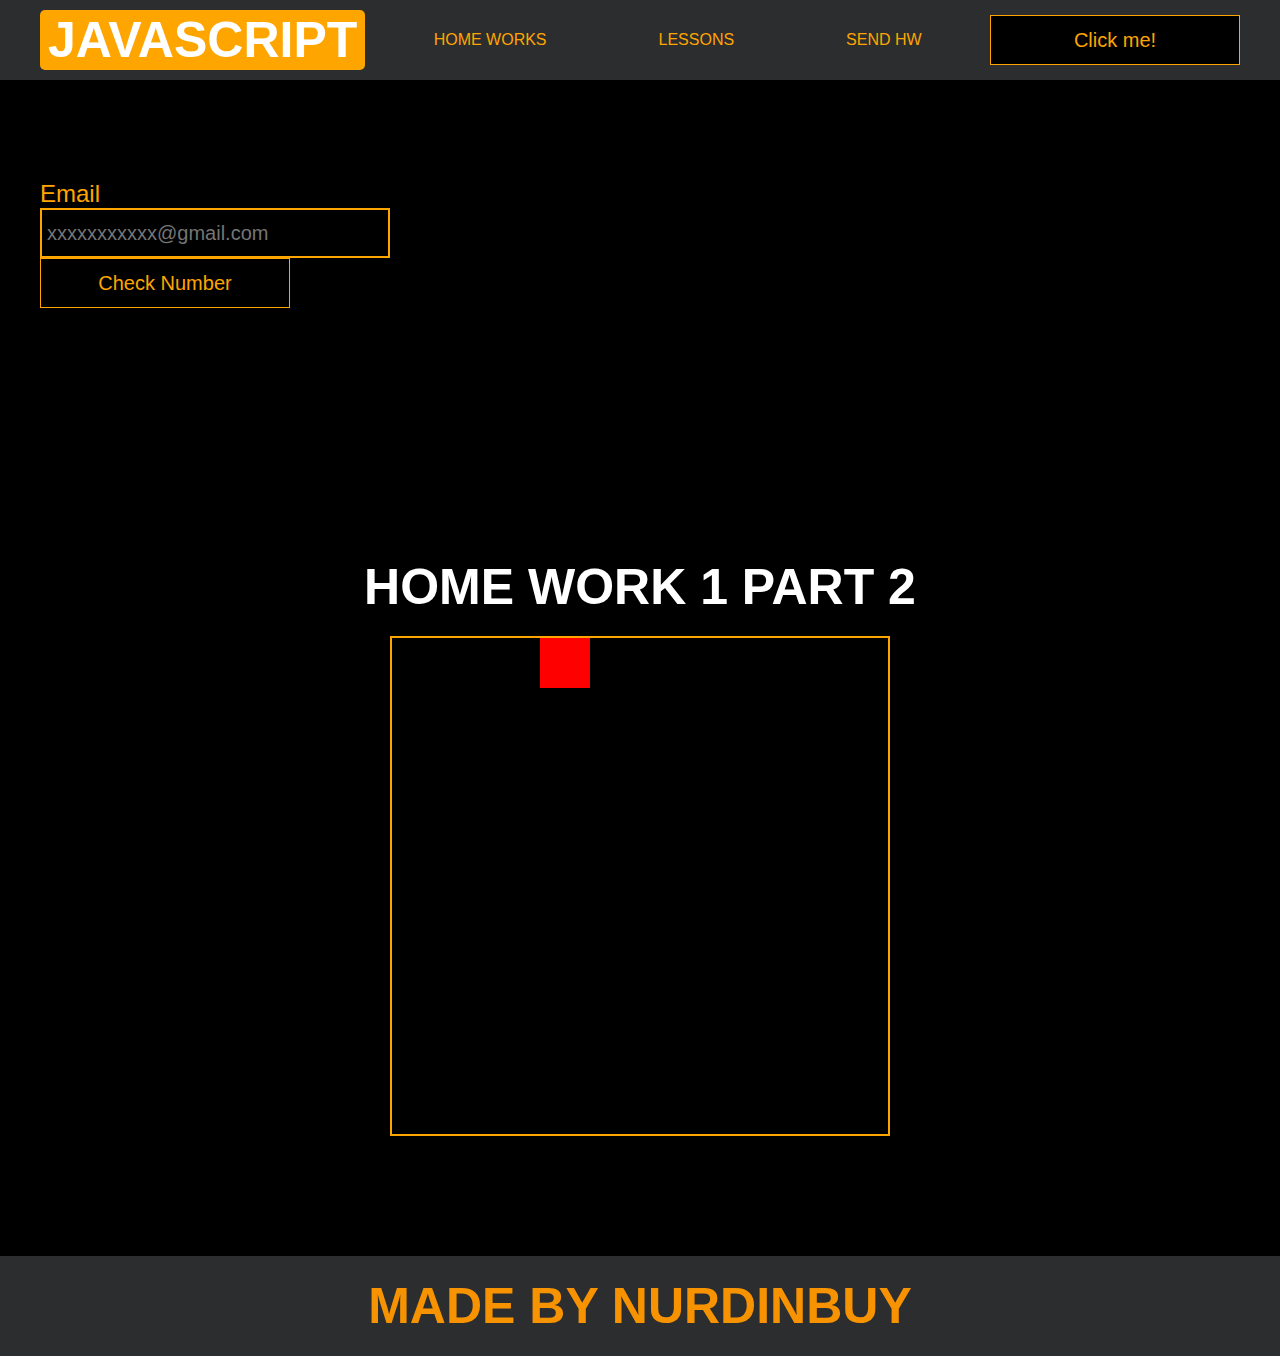
==== pages/home_works.html @ 7d14022f "first commit" ====
<!DOCTYPE html>
<html lang="en">
<head>
    <meta charset="UTF-8">
    <title>Home Works</title>
    <link rel="stylesheet" href="../css/style.css">
    <link rel="stylesheet" href="../css/core.css">
    <link rel="stylesheet" href="../css/home_works.css">
</head>
<body>

<div class="wrapper">
    <div class="header">
        <div class="container">
            <div class="inner_header">
                <a href="../index.html">
                    <div class="logotype">
                        <h2>Java<span>Script</span></h2>
                    </div>
                </a>
                <ul class="menu">
                    <li class="menu_link">
                        <a href="../pages/home_works.html">Home Works</a>
                    </li>
                    <li class="menu_link">
                        <a href="../pages/lessons.html">Lessons</a>
                    </li>
                    <li class="menu_link">
                        <a href="https://t.me/NurDinBuy16" target="_blank">Send hw</a>
                    </li>
                </ul>
                <button class="btn" id="btn-get">Click me!</button>
            </div>
        </div>
    </div>

    <div class="email_block">
        <div class="container">
            <div class="inner_email_block">
                <label for="emailInput">Email</label>
                <input type="text" id="emailInput" placeholder="xxxxxxxxxxx@gmail.com">
                <button class="btn" id="emailCheck">Check Number</button>
                <span class="emailResult"></span>
            </div>
        </div>
    </div>

    <div class="move_block">
        <div class="container">
            <div class="inner_move_block">
                <h2>Home work 1 part 2</h2>
                <div class="parent_block">
                    <div class="child_block"></div>
                </div>
            </div>
        </div>
    </div>

    <div class="footer">
        <div class="container">
            <a href="https://www.instagram.com/nurdinbuy/" target="_blank">
                <div class="inner_footer">
                    <h2>Made by NurDinBuy</h2>
                </div>
            </a>
        </div>
    </div>
</div>
<script src="../js/HW-1.js"></script>
</body>
</html>
---- css/style.css ----
/* HEADER */

.header {
    height: 80px;
    background: #2c2d2f;
    display: flex;
    align-items: center;
    width: 100%;
}

.inner_header {
    height: 100%;
    display: flex;
    align-items: center;
    justify-content: space-between;
}

/* LOGOTYPE */

.logotype {
    display: flex;
    align-items: center;
    justify-content: center;
    font-size: 22px;
    height: 60px;
    width: fit-content;
    background: orange;
    padding: 8px;
    color: white;
    border-radius: 5px;
    cursor: pointer;
}

/* HEADER MENU */

.menu {
    display: flex;
    justify-content: space-around;
    width: 600px;
}

.menu_link a {
    color: orange;
    text-transform: uppercase;
}

.menu_link a:hover {
    text-decoration: underline;
}

/* MAIN BLOCK */

.main_block {
    padding: 100px 0;
    background: black;
}

/* BUTTONS COLOR PICKER */

.colors-buttons {
    display: flex;
    justify-content: space-between;
    margin-top: 50px;
}

.btn-color {
    border-radius: 20px;
    border-color: white !important;
}

/* FOOTER */

.footer {
    background: #2c2d2f;
    width: 100%;
}

.inner_footer {
    display: flex;
    align-items: center;
    justify-content: center;
    height: 100px;
}

.footer h2 {
    text-transform: uppercase;
    color: #F79300;
    font-weight: 600;
}


/* SLIDER BLOCK */

.slider_block {
    padding: 100px 0;
    background: black;
}

.slider {
    position: relative;
    width: 100%;
    height: 300px;
    overflow: hidden;
    border: 3px solid orange;
    border-radius: 20px;
}

.slide {
    position: absolute;
    top: 60px;
    left: 0;
    width: 100%;
    height: 100%;
    display: none;
    transition: opacity 0.5s ease-in-out;
}

.slide_card {
    color: white;
    margin: 0 auto;
    width: 500px;
    text-align: center;
}

.slide_card h3 {
    color: white;
    text-transform: uppercase;
    font-size: 22px;
}

.slide_card p {
    margin-top: 10px;
    font-size: 16px;
    text-align: justify;
}

.slide_card a {
    color: orange;
    text-decoration: underline;
}

.slide.active_slide {
    display: block;
}
---- css/core.css ----
* {
    margin: 0;
    padding: 0;
    box-sizing: border-box;
}

.container {
    width: 1200px;
    margin: 0 auto;
}

body {
    font-family: "Britannic Bold", sans-serif;
    background: #c2d0d0;
}

.btn {
    width: 250px;
    height: 50px;
    font-size: 20px;
    cursor: pointer;
    border: 1px solid orange;
    background: black;
    color: orange;
}

.btn:hover {
    background: #414349;
}

.btn:active {
    background: #56585D;
    border: 2px solid orange;
}

a {
    text-decoration: none;
}

li {
    list-style: none;
}

h1 {
    text-align: center;
    font-size: 70px;
    color: white;
    margin: 0 auto;
    text-transform: uppercase;
    font-weight: 600;
}

h2 {
    text-align: center;
    font-size: 50px;
    color: white;
    margin: 0 auto;
    text-transform: uppercase;
    font-weight: 600;
}

strong {
    color: #F79300;
}

label {
    font-size: 24px;
    color: orange;
}

input {
    width: 350px;
    height: 50px;
    font-size: 20px;
    padding-left: 5px;
    color: orange;
    background: black;
    border: 2px solid orange;
}
---- css/home_works.css ----
/* HW 1 part 1  */

.email_block {
    background: black;
    padding: 100px 0;
}

.inner_email_block {
    display: flex;
    flex-direction: column;
}





/* HW 1 part 2  */
.move_block {
    background: black;
    padding: 100px 0;
}

.parent_block {
    height: 500px;
    width: 500px;
    border: 2px solid orange;
    position: relative;
    margin: 20px auto;
}

.child_block {
    position: absolute;
    width: 50px;
    height: 50px;
    background: red;
    left: 10px;
}

.inner_move_block {
    margin-top: 50px;
}
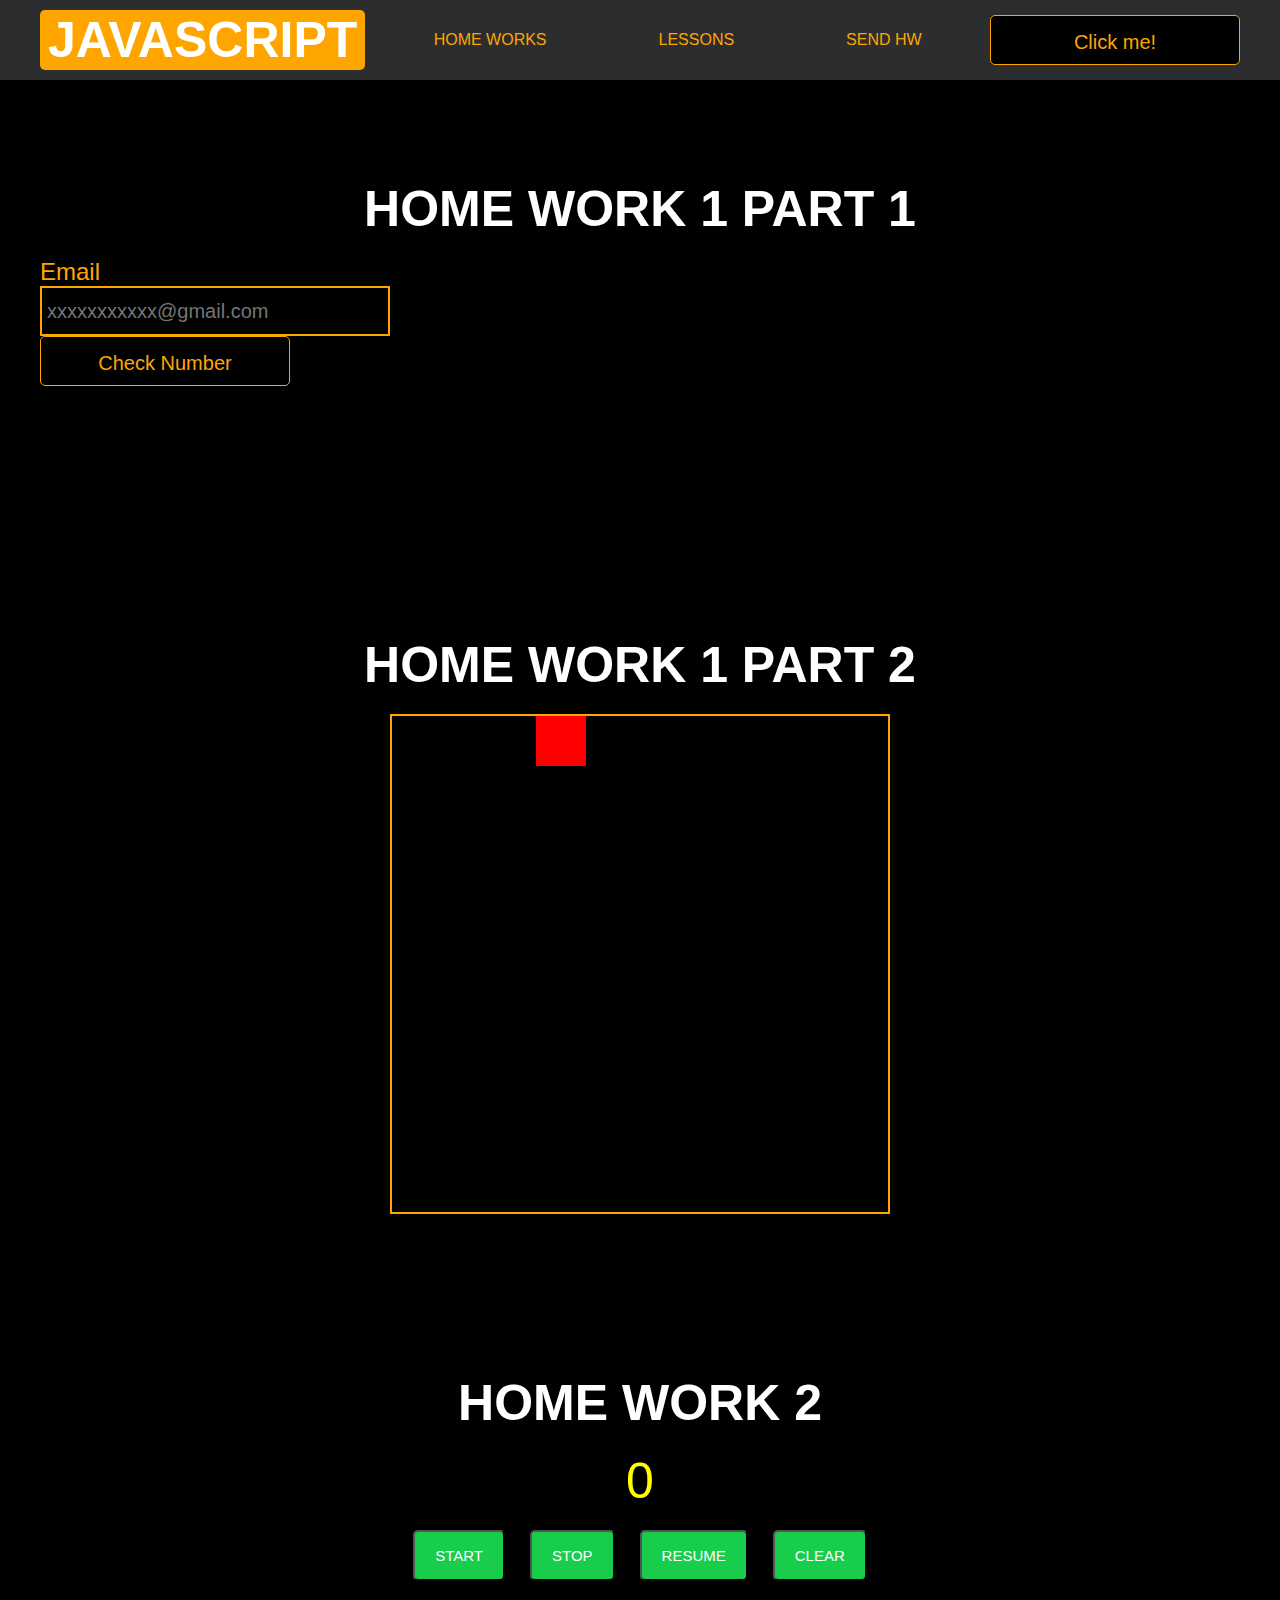
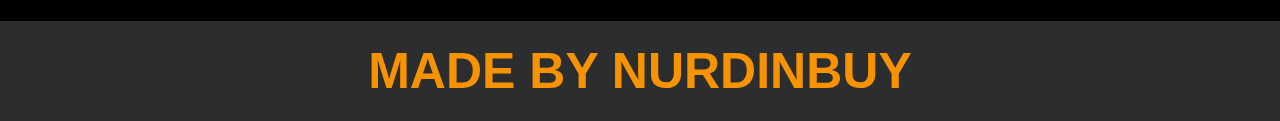
==== commit 7fdedc42: "Выполнила ДЗ-2" ====
--- a/pages/home_works.html
+++ b/pages/home_works.html
@@ -35,6 +35,7 @@
     </div>
 
     <div class="email_block">
+        <h2>Home work 1 part 1</h2>
         <div class="container">
             <div class="inner_email_block">
                 <label for="emailInput">Email</label>
@@ -56,6 +57,17 @@
         </div>
     </div>
 
+    <div class="counter-block">
+        <h2>Home work 2</h2>
+        <span id="clock">0</span>
+        <div class="buttons">
+            <button class="start">START</button>
+            <button class="stop">STOP</button>
+            <button class="resume">RESUME</button>
+            <button class="clear">CLEAR</button>
+        </div>
+    </div>
+
     <div class="footer">
         <div class="container">
             <a href="https://www.instagram.com/nurdinbuy/" target="_blank">
--- a/css/home_works.css
+++ b/css/home_works.css
@@ -6,11 +6,10 @@
 }
 
 .inner_email_block {
+    margin-top: 20px;
     display: flex;
     flex-direction: column;
 }
-
-
 
 
 
@@ -38,4 +37,36 @@
 
 .inner_move_block {
     margin-top: 50px;
+}
+
+/* HW 2 part 1  */
+
+.counter-block {
+    background-color: black;
+    padding: 40px;
+}
+
+#clock {
+    display: flex;
+    justify-content: center;;
+    font-size: 50px;
+    padding: 20px;
+    color: red;
+}
+
+.buttons {
+    display: flex;
+    justify-content: center;
+    gap: 25px;
+}
+
+button {
+    padding: 15px 20px;
+    font-size: 15px;
+    background-color: #17cd4b;
+    color: white;
+    border-radius: 5px;
+}
+button:hover {
+    background-color: rgb(210, 195, 32);
 }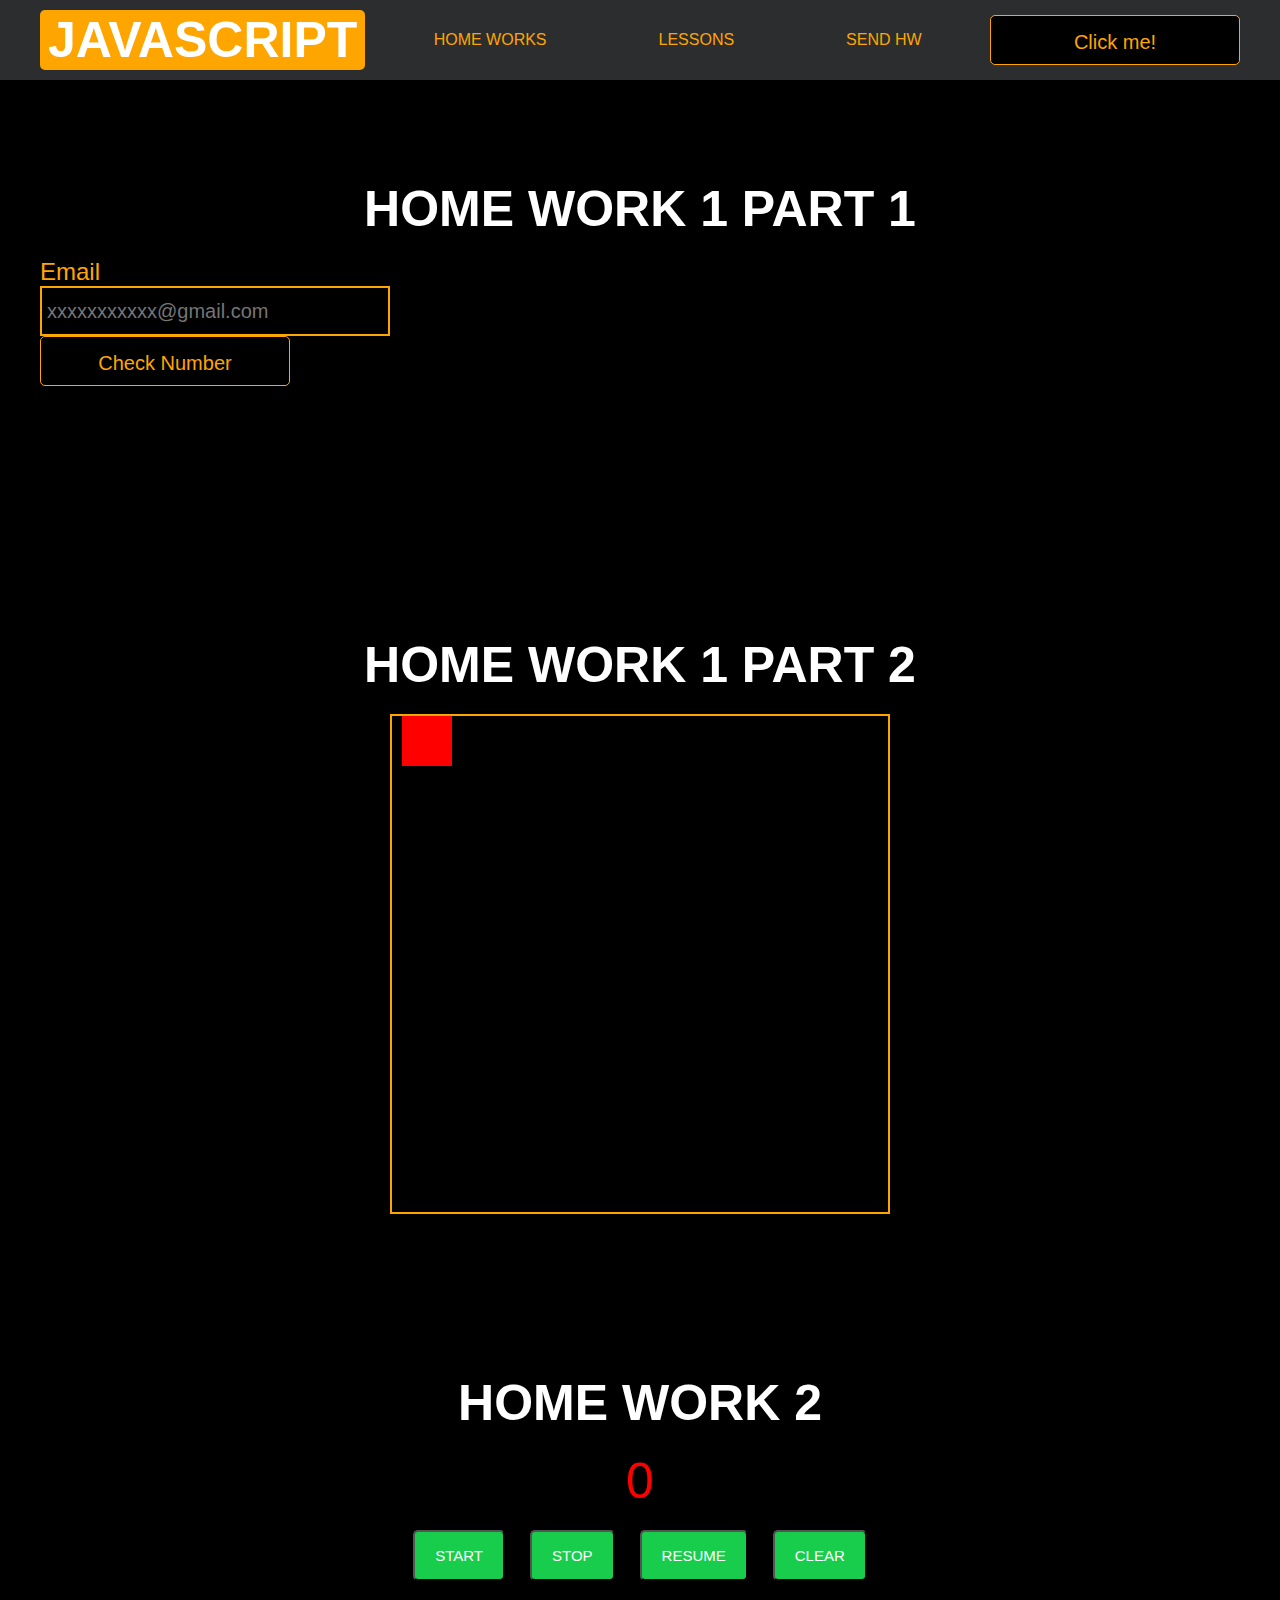
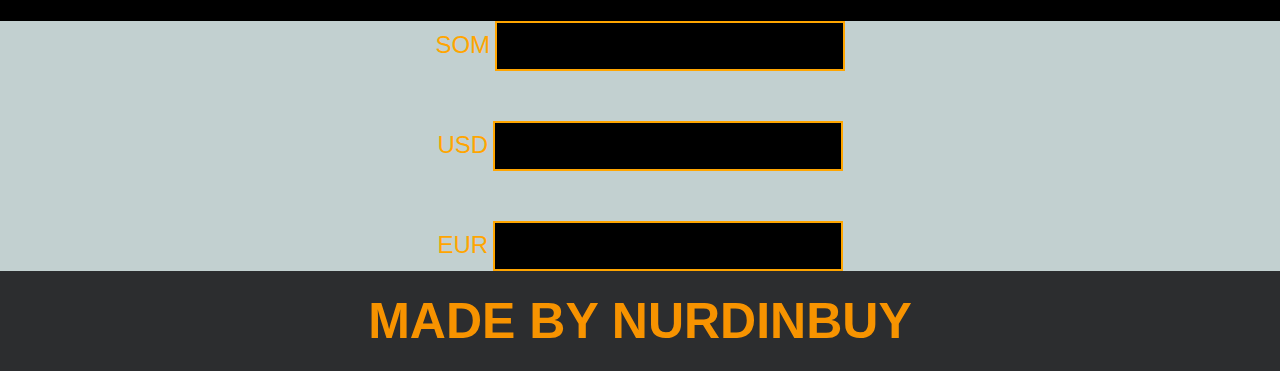
==== commit bdbc395b: "Выполнила ДЗ 5, добавила валюты на страницу home_work" ====
--- a/pages/home_works.html
+++ b/pages/home_works.html
@@ -68,6 +68,25 @@
         </div>
     </div>
 
+
+<!-- HW 5 -->
+
+    <div class="container-5">
+        <div class="som">
+            <label for="som">SOM</label>
+            <input type="text" id="som">
+        </div>
+        <div class="usd">
+            <label for="usd">USD</label>
+            <input type="text" id="usd">
+        </div>
+        <div class="eur">
+            <label for="eur">EUR</label>
+            <input type="text" id="eur">
+        </div>
+    </div>
+
+
     <div class="footer">
         <div class="container">
             <a href="https://www.instagram.com/nurdinbuy/" target="_blank">
--- a/css/home_works.css
+++ b/css/home_works.css
@@ -69,4 +69,22 @@
 }
 button:hover {
     background-color: rgb(210, 195, 32);
+}
+
+/* HW 5 */
+
+.container-5 {
+    display: flex;
+    flex-direction: column;
+    align-items: center;
+    justify-content: center;
+}
+
+
+.usd {
+    margin-top: 50px;
+}
+
+.eur {
+    margin-top: 50px;
 }